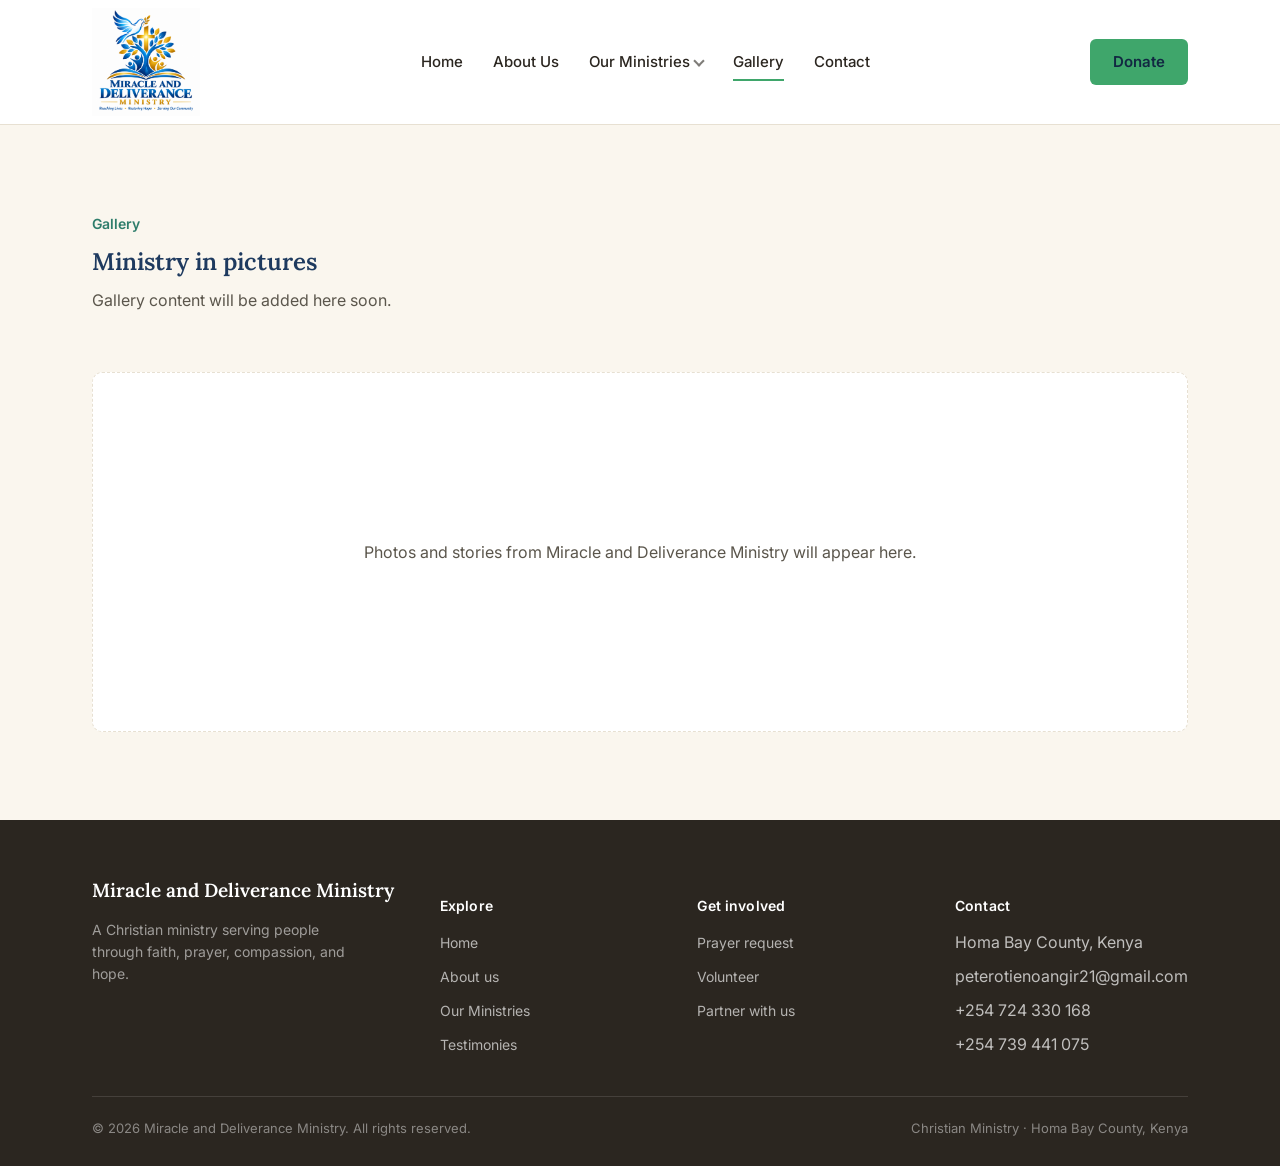
==== gallery.htm @ 4bcf3d2a "Create ministry website Co-authored-by: Copilot <223556219+Copilot@users.noreply.github.com>" ====
<!DOCTYPE html>
<html lang="en">
<head>
<meta charset="UTF-8">
<meta name="viewport" content="width=device-width, initial-scale=1.0">
<title>Gallery — Miracle and Deliverance Ministry</title>
<link rel="preconnect" href="https://fonts.googleapis.com">
<link href="https://fonts.googleapis.com/css2?family=Lora:ital,wght@0,500;0,600;0,700;1,500&family=Inter:wght@400;500;600;700&display=swap" rel="stylesheet">
<link rel="stylesheet" href="style.css">
<style>
  .gallery-placeholder{
    min-height:360px;
    display:flex;
    align-items:center;
    justify-content:center;
    border:1px dashed var(--line);
    border-radius:var(--radius-m);
    background:var(--paper);
    color:var(--ink-soft);
    text-align:center;
    padding:32px;
  }
</style>
</head>
<body>
<header></header>

<main>
  <section>
    <div class="wrap">
      <div class="section-head">
        <div>
          <div class="kicker">Gallery</div>
          <h1>Ministry in pictures</h1>
          <p>Gallery content will be added here soon.</p>
        </div>
      </div>
      <div class="gallery-placeholder">
        <p>Photos and stories from Miracle and Deliverance Ministry will appear here.</p>
      </div>
    </div>
  </section>
</main>

<footer></footer>
<script src="template.js"></script>
</body>
</html>
---- style.css ----
:root{
  --indigo:#1E3A5F;
  --indigo-deep:#122842;
  --green:#3FA66B;
  --green-deep:#2E7F52;
  --teal:#2E7D6B;
  --ivory:#FAF6EE;
  --paper:#FFFFFF;
  --ink:#2B2620;
  --ink-soft:#5B564C;
  --line:#E7E0D2;
  --radius-s:6px;
  --radius-m:10px;
  --maxw:1160px;
}
*{box-sizing:border-box;}
html{scroll-behavior:smooth;}
body{
  margin:0;
  font-family:'Inter',sans-serif;
  color:var(--ink);
  background:var(--ivory);
  line-height:1.5;
}
h1,h2,h3{
  font-family:'Lora',serif;
  margin:0;
  color:var(--indigo);
  font-weight:600;
}
a{color:inherit;text-decoration:none;}
img{max-width:100%;display:block;}
.wrap{max-width:var(--maxw);margin:0 auto;padding:0 32px;}
:focus-visible{outline:3px solid var(--green-deep);outline-offset:2px;}
header{
  background:var(--paper);
  border-bottom:1px solid var(--line);
  position:sticky;top:0;z-index:50;
}
.header-inner{
  display:flex;align-items:center;justify-content:space-between;
  padding:8px 32px;max-width:var(--maxw);margin:0 auto;
}
.brand{display:flex;align-items:center;gap:12px;}
.brand-logo{display:none;}
.brand::before{
  content:"";
  display:block;
  width:108px;
  height:108px;
  flex-shrink:0;
  background:url("log.png") center/contain no-repeat;
}
.brand-mark{
  width:42px;height:42px;border-radius:50%;
  background:conic-gradient(from 210deg,var(--indigo),var(--green),var(--indigo));
  display:flex;align-items:center;justify-content:center;
  color:#fff;font-family:'Lora',serif;font-weight:700;font-size:15px;
  flex-shrink:0;
}
.brand-name{
  font-family:'Lora',serif;font-weight:600;font-size:19px;color:var(--indigo);
  line-height:1.2;
}
.brand-name span{display:block;font-family:'Inter',sans-serif;font-weight:500;font-size:12px;color:var(--ink-soft);letter-spacing:.02em;}
nav{display:flex;align-items:center;gap:6px;}
nav ul{list-style:none;display:flex;gap:2px;margin:0;padding:0;}
nav li{position:relative;}
nav a.nav-link{
  display:flex;align-items:center;gap:5px;
  padding:10px 14px;border-radius:var(--radius-s);
  font-size:15px;font-weight:500;color:var(--ink);
  transition:background .15s ease, color .15s ease;
}
nav a.nav-link:hover{background:var(--ivory);color:var(--indigo);}
nav .active{color:var(--indigo);font-weight:600;}
nav .active::after{
  content:"";position:absolute;left:14px;right:14px;bottom:2px;height:2px;background:var(--green);
}
nav .caret{width:8px;height:8px;border-right:2px solid currentColor;border-bottom:2px solid currentColor;transform:rotate(45deg);margin-top:-3px;opacity:.6;}
.dropdown{position:relative;}
.dropdown-menu{
  position:absolute;top:calc(100% + 6px);left:0;
  background:var(--paper);border:1px solid var(--line);border-radius:var(--radius-m);
  box-shadow:0 12px 28px rgba(30,42,74,.12);
  min-width:200px;padding:6px;
  opacity:0;visibility:hidden;transform:translateY(-6px);
  transition:opacity .15s ease, transform .15s ease, visibility .15s;
}
.dropdown:hover .dropdown-menu,.dropdown:focus-within .dropdown-menu{
  opacity:1;visibility:visible;transform:translateY(0);
}
.dropdown-menu a{
  display:block;padding:9px 12px;border-radius:6px;font-size:14.5px;color:var(--ink);
}
.dropdown-menu a:hover{background:var(--ivory);color:var(--indigo);}
.btn{
  display:inline-flex;align-items:center;justify-content:center;gap:8px;
  padding:11px 22px;border-radius:var(--radius-s);
  font-family:'Inter',sans-serif;font-weight:600;font-size:15px;
  border:1.5px solid transparent;cursor:pointer;
  transition:transform .12s ease, box-shadow .12s ease, background .15s ease;
  white-space:nowrap;
}
.btn:active{transform:translateY(1px);}
.btn-primary{background:var(--green);color:var(--indigo-deep);}
.btn-primary:hover{background:var(--green-deep);}
.btn-outline{background:transparent;border-color:var(--indigo);color:var(--indigo);}
.btn-outline:hover{background:var(--indigo);color:#fff;}
.btn-outline-light{background:transparent;border-color:rgba(255,255,255,.7);color:#fff;}
.btn-outline-light:hover{background:rgba(255,255,255,.12);}
.btn-ghost{background:transparent;color:var(--indigo);padding:11px 6px;font-weight:600;}
.btn-ghost:hover{color:var(--green-deep);}
.btn-ghost .arrow{transition:transform .15s ease;}
.btn-ghost:hover .arrow{transform:translateX(3px);}
.header-cta{display:flex;align-items:center;gap:18px;}
.menu-toggle{display:none;}
.sr-only{
  position:absolute;width:1px;height:1px;padding:0;margin:-1px;
  overflow:hidden;clip:rect(0,0,0,0);white-space:nowrap;border:0;
}
section{padding:88px 0;}
.section-head{
  display:flex;justify-content:space-between;align-items:flex-end;gap:24px;
  margin-bottom:44px;flex-wrap:wrap;
}
.section-head h2{font-size:32px;}
.section-head p{color:var(--ink-soft);font-size:16px;margin-top:8px;max-width:480px;}
.kicker{color:var(--teal);font-weight:600;font-size:14px;margin-bottom:10px;}
footer{background:var(--ink);color:rgba(255,255,255,.7);padding:56px 0 28px;}
.footer-grid{
  display:grid;grid-template-columns:1.4fr 1fr 1fr 1fr;gap:32px;margin-bottom:40px;
}
.footer-brand h3{color:#fff;font-size:19px;margin-bottom:10px;}
.footer-brand p{font-size:14px;line-height:1.6;max-width:280px;color:rgba(255,255,255,.55);}
.footer-col h4{color:#fff;font-family:'Inter',sans-serif;font-size:14px;font-weight:600;margin-bottom:14px;letter-spacing:.01em;}
.footer-col ul{list-style:none;margin:0;padding:0;display:flex;flex-direction:column;gap:10px;}
.footer-col a{font-size:14px;color:rgba(255,255,255,.65);}
.footer-col a:hover{color:var(--green);}
.social-row{display:flex;gap:10px;margin-top:16px;}
.social-row a{
  width:34px;height:34px;border-radius:50%;background:rgba(255,255,255,.08);
  display:flex;align-items:center;justify-content:center;
}
.social-row svg{width:16px;height:16px;stroke:#fff;}
.footer-bottom{
  border-top:1px solid rgba(255,255,255,.12);padding-top:22px;
  display:flex;justify-content:space-between;font-size:13px;color:rgba(255,255,255,.45);flex-wrap:wrap;gap:10px;
}
.back-link{display:inline-block;margin-bottom:24px;font-size:14px;color:var(--teal);font-weight:600;}
.back-link:hover{color:var(--green-deep);}
@media (max-width:980px){
  .header-inner{position:relative;}
  nav ul{display:flex;}
  .menu-toggle{
    display:inline-flex;flex-direction:column;justify-content:center;gap:4px;
    width:44px;height:44px;padding:9px;border:1px solid var(--line);
    border-radius:var(--radius-s);background:var(--paper);color:var(--indigo);
    cursor:pointer;
  }
  .menu-toggle > span:not(.sr-only){
    display:block;width:24px;height:2px;background:currentColor;
    transition:transform .15s ease, opacity .15s ease;
  }
  .menu-open .menu-toggle > span:nth-child(1){transform:translateY(6px) rotate(45deg);}
  .menu-open .menu-toggle > span:nth-child(2){opacity:0;}
  .menu-open .menu-toggle > span:nth-child(3){transform:translateY(-6px) rotate(-45deg);}
  header nav{
    position:absolute;top:100%;left:0;right:0;
    background:var(--paper);border-top:1px solid var(--line);
    box-shadow:0 12px 28px rgba(30,42,74,.12);
  }
  header nav ul{
    display:none;flex-direction:column;gap:0;margin:0;padding:8px 20px 16px;
  }
  .menu-open nav ul{display:flex;}
  header nav li{width:100%;}
  header nav a.nav-link{padding:12px 10px;}
  header nav .active::after{left:10px;right:auto;width:32px;bottom:5px;}
  header nav .dropdown-menu{
    position:static;min-width:0;margin:0 0 4px 12px;
    padding:0 0 0 8px;border:0;border-left:2px solid var(--line);
    border-radius:0;box-shadow:none;opacity:1;visibility:visible;
    transform:none;
  }
  header nav .dropdown-menu a{padding:8px 12px;}
  .header-cta{margin-left:auto;margin-right:10px;}
  .footer-grid{grid-template-columns:1fr 1fr;}
}
@media (max-width:640px){
  .header-inner{padding:14px 20px;}
  .wrap{padding-left:20px;padding-right:20px;}
  section{padding:56px 0;}
  .footer-grid{grid-template-columns:1fr;}
}
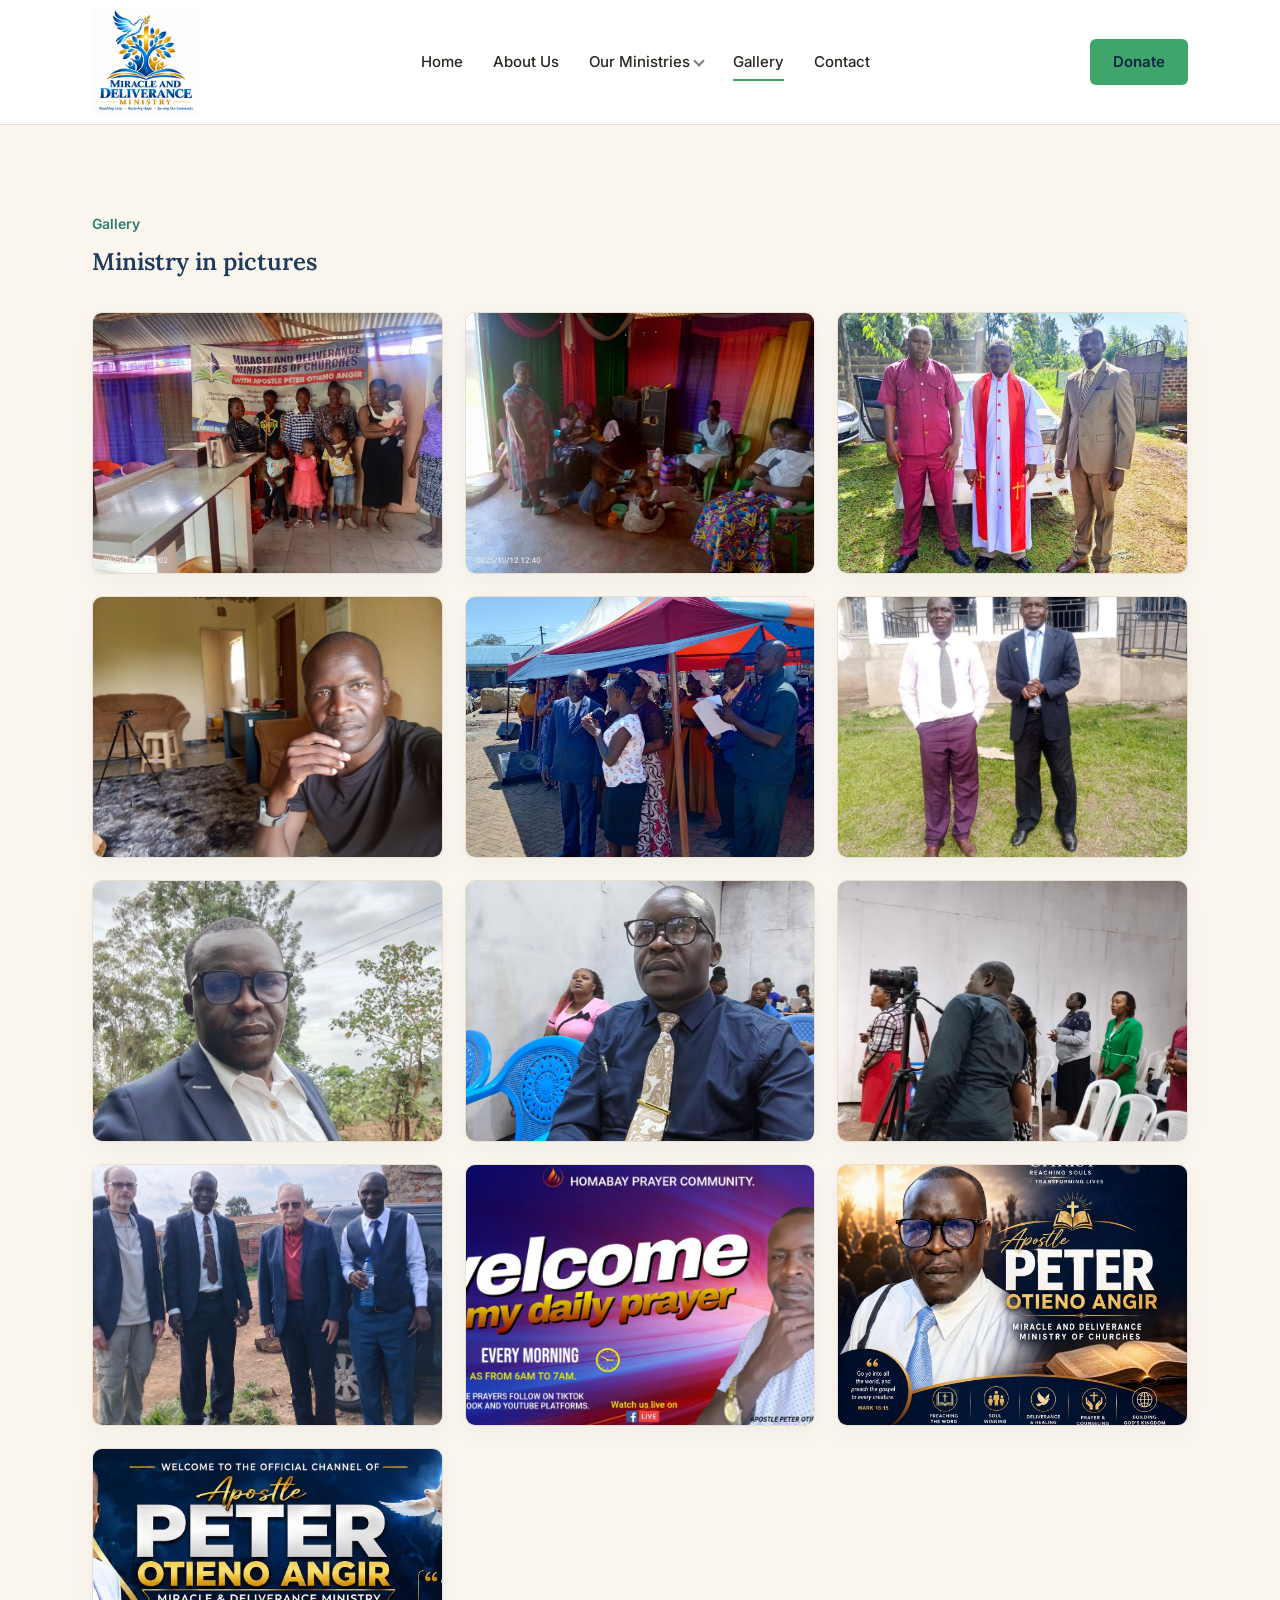
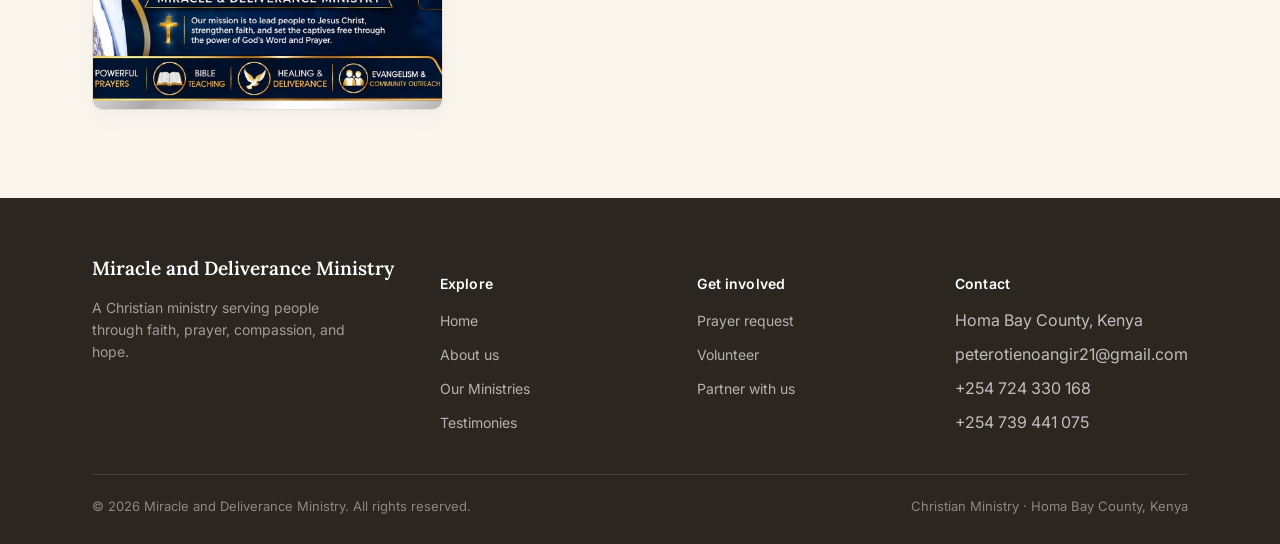
==== commit 9af7a450: "Populate gallery and founder image" ====
--- a/gallery.htm
+++ b/gallery.htm
@@ -8,17 +8,58 @@
 <link href="https://fonts.googleapis.com/css2?family=Lora:ital,wght@0,500;0,600;0,700;1,500&family=Inter:wght@400;500;600;700&display=swap" rel="stylesheet">
 <link rel="stylesheet" href="style.css">
 <style>
-  .gallery-placeholder{
-    min-height:360px;
-    display:flex;
-    align-items:center;
-    justify-content:center;
-    border:1px dashed var(--line);
+  :root{
+    --indigo:#1E3A5F;
+    --indigo-deep:#122842;
+    --green:#3FA66B;
+    --green-deep:#2E7F52;
+    --teal:#2E7D6B;
+    --ivory:#FAF6EE;
+    --paper:#FFFFFF;
+    --ink:#2B2620;
+    --ink-soft:#5B564C;
+    --line:#E7E0D2;
+    --radius-s:6px;
+    --radius-m:10px;
+    --maxw:1160px;
+  }
+
+  body{
+    margin:0;
+    font-family:'Inter',sans-serif;
+    color:var(--ink);
+    background:var(--ivory);
+    line-height:1.5;
+  }
+
+  h1,h2,h3{font-family:'Lora',serif;margin:0;color:var(--indigo);font-weight:600;}
+  .wrap{max-width:var(--maxw);margin:0 auto;padding:0 32px;}
+  .section-head{margin-bottom:32px;}
+  .kicker{color:var(--teal);font-weight:600;font-size:14px;margin-bottom:10px;}
+  .gallery-grid{
+    display:grid;
+    grid-template-columns:repeat(3,minmax(0,1fr));
+    gap:22px;
+  }
+  .gallery-card{
+    background:var(--paper);
+    border:1px solid var(--line);
     border-radius:var(--radius-m);
-    background:var(--paper);
-    color:var(--ink-soft);
-    text-align:center;
-    padding:32px;
+    overflow:hidden;
+    box-shadow:0 8px 20px rgba(18,40,66,.04);
+  }
+  .gallery-card img{
+    width:100%;
+    height:260px;
+    object-fit:cover;
+    display:block;
+  }
+  @media (max-width: 820px){
+    .gallery-grid{grid-template-columns:repeat(2,minmax(0,1fr));}
+  }
+  @media (max-width: 560px){
+    .gallery-grid{grid-template-columns:1fr;}
+    .wrap{padding:0 20px;}
   }
 </style>
 </head>
@@ -32,11 +73,22 @@
         <div>
           <div class="kicker">Gallery</div>
           <h1>Ministry in pictures</h1>
-          <p>Gallery content will be added here soon.</p>
         </div>
       </div>
-      <div class="gallery-placeholder">
-        <p>Photos and stories from Miracle and Deliverance Ministry will appear here.</p>
+      <div class="gallery-grid">
+        <div class="gallery-card"><img src="assets/image1.jpg" alt="Ministry gallery image 1"></div>
+        <div class="gallery-card"><img src="assets/image2.jpg" alt="Ministry gallery image 2"></div>
+        <div class="gallery-card"><img src="assets/image3.jpg" alt="Ministry gallery image 3"></div>
+        <div class="gallery-card"><img src="assets/image4.jpg" alt="Ministry gallery image 4"></div>
+        <div class="gallery-card"><img src="assets/image5.jpg" alt="Ministry gallery image 5"></div>
+        <div class="gallery-card"><img src="assets/image6.jpg" alt="Ministry gallery image 6"></div>
+        <div class="gallery-card"><img src="assets/image7.jpg" alt="Ministry gallery image 7"></div>
+        <div class="gallery-card"><img src="assets/image9.jpg" alt="Ministry gallery image 9"></div>
+        <div class="gallery-card"><img src="assets/image10.jpg" alt="Ministry gallery image 10"></div>
+        <div class="gallery-card"><img src="assets/image11.jpg" alt="Ministry gallery image 11"></div>
+        <div class="gallery-card"><img src="assets/image12.jpg" alt="Ministry gallery image 12"></div>
+        <div class="gallery-card"><img src="assets/image13.jpg" alt="Ministry gallery image 13"></div>
+        <div class="gallery-card"><img src="assets/image14.jpg" alt="Ministry gallery image 14"></div>
       </div>
     </div>
   </section>
